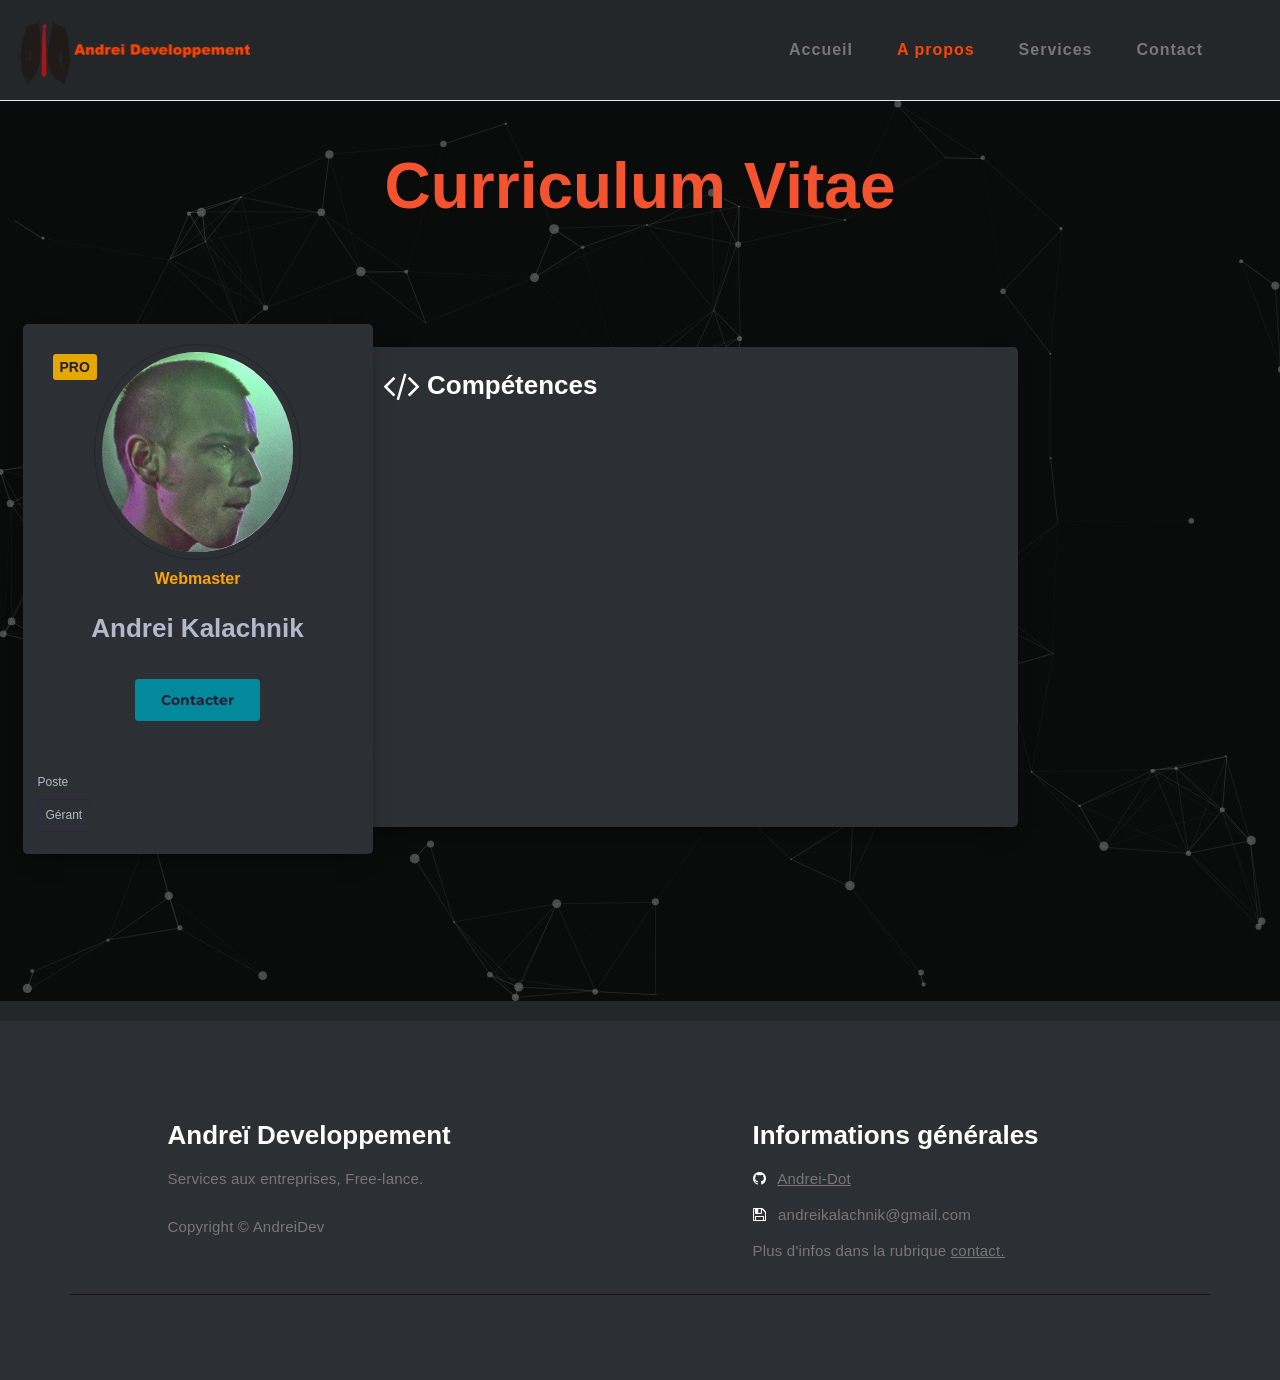
==== p/curriculum.html @ 9ac5d303 "First rel" ====
<!DOCTYPE html>
<html lang = "fr-FR">
<head>
  <meta charset = "UTF-8">
  <!--Bootstrap/FA/css-->
  <meta name = "keywords" content = "geotrade, depollution, désamiantage, desamiantage, dépollution, déconstruction, deconstruction"
  <meta name = "description" content = "entreprise de désamiantage, de dépollution et de traitements de déchets etc..">
  <link rel = "stylesheet" href = "../css/bootstrap.min.css">
  <link rel = "stylesheet" href = "../css/font-awesome.min.css">
  <link rel = "stylesheet" href = "../css/style1.css">  
  <link rel = "stylesheet" href = "../css/card.css">
  <!--Favicon-->
  <link rel="shortcut icon" type="image/ico" href="../res/favicon.png" />
  <!--Title-->
  <title> Andrei K. - Developpement </title>
</head>
<!--Body-->
<body>
<!--Preloader-->
<div class="preloader">
     <div class="sk-spinner sk-spinner-wordpress">
          <span class="sk-inner-circle"></span>
     </div>
</div>
<!--Navbar-->
<div class="navbar navbar-default navbar-static-top" role="navigation">
     <div class="container"> 
          <div class="navbar-header">
               <button class="navbar-toggle" data-toggle="collapse" data-target=".navbar-collapse">
                     <span class="icon icon-bar"></span>
                     <span class="icon icon-bar"></span>
                     <span class="icon icon-bar"></span>
               </button>
          <a href = "../index.html">
               <img src="../res/logo.png" class="logo_pos" alt="logo">
          </a>
</div>
<div class="collapse navbar-collapse">
               <ul class="nav navbar-nav navbar-right">
                    <li><a href="../index.html">Accueil</a></li>
                    <li class="active"><a href="contact.html">A propos</a></li>
                    <li><a href="../p/services.html">Services</a></li>
                    <li><a href="contact.html">Contact</a></li>
               </ul>
          </div>
     </div>
</div>
<!--Parallax Section-->
<section id="home" class="">
     <div class="overlay"></div>
     <div id="particles-js"></div>
          <div class="container">
               <div class="row">
                    <div class="col-md-12 col-sm-12">
                         <br>
                         <br>
                         <h0>Curriculum Vitae</h0>
               </div>
          </div>
     </div>
</section>
<!--Blog section-->
<section id="blog">
     <div class="container">
          <div class="row">
               <div class="col-md-offset-1 col-md-10 col-sm-12">
                    <div class="blog-post-thumb">
                         <div class = "card-extension-cv">
                              <h70><i class="fa fa-code fa-lg"></i> Compétences</h70>
                              <div id="custom" class="yellow big"></div> 

                              </div>
                         <div class="card-container">
                              <span class="pro">PRO</span>
                              <img class="round" src="../res/moi.jpg" alt="user"/>
                              <br><br>
                              <h5>Webmaster</h5>
                              <h3>Andrei Kalachnik</h3>
                              <br>
                              <div class="buttons">
                                   <button class="primary"><a href="rea.html">Contacter</a></button>
                              </div>
                              <div class="skills">
                                   <h6>Poste</h6>
                                   <ul>
                                     <li>Gérant</li>
                                   </ul>
                              </div>
                              <div class = "txt-container"></div>
                         </div>
                      </div>
                   </div>
                </div>
             </div>
          </div>
</section>
 <!--Scripts-->
 <script src="../js/jquery.js"></script>
 <script src="../js/bootstrap.min.js"></script>
 <script src="../js/particles.min.js"></script>
 <script src="../js/app.js"></script>
 <script src="../js/jquery.parallax.js"></script>
 <script src="../js/smoothscroll.js"></script>
 <script src="../js/custom.js"></script>
</body>
<!--Footer-->
<footer>
     <div class="container">
          <div class="row">
               <div class="col-md-5 col-md-offset-1 col-sm-6">
                    <h3>Andreï Developpement</h3>
                    <p>Services aux entreprises, Free-lance.</p>
                    <div class="footer-copyright">
                    <p>Copyright &copy; AndreiDev</p>
                  </div>
             </div>
             <div class="col-md-4 col-md-offset-1 col-sm-6">
                    <h3>Informations générales</h3>
                    <p><i class="fa fa-github"></i><a href = "https://github.com/Andrei-dot"> <u>Andrei-Dot</u></a></p>
                    <p><i class="fa fa-save"></i> andreikalachnik@gmail.com</p>
                    <p>Plus d'infos dans la rubrique <a href="contact.html"><u>contact.</u></a></p>
             </div>
             <div class="clearfix col-md-12 col-sm-12">
                  <hr>
             </div>
        </div>
   </div>
</footer>
</html>
---- css/style1.css ----
body {
background: #23272A;
font-family: 'Arial', sans-serif;
font-style: normal;
font-weight: 300;
overflow-x: hidden;
}

/*---------------------------------------
Text Sliding              
-----------------------------------------*/

.animated-text {
color : #fff;
position: absolute;
top: -10%;
left: 50%;
transform: translate(-50%,-50%);
background: transparent;
padding: 0 40px;
height: 60px;
overflow: hidden;
}

.line {
text-transform: uppercase;
text-align: center;
font-weight: bold;
font-size: 40px;
line-height: 60px;
}

.line:first-child {
animation: anim 12s infinite;
}

@keyframes anim {
        0% {
                margin-top: 0;
        }
        16% {
                margin-top: -60px;
        }
        33% {
                margin-top: -120px;
        }
        50% {
                margin-top: -180px;
        }
        66% {
                margin-top: -120px;
        }
        82% {
                margin-top: -60px;
        }
        100% {
                margin-top: 0;
        }
}

/*---------------------------------------
Typographie              
-----------------------------------------*/

h0 {
font-family:arial, sans-serif;
padding-bottom: 6px;
font-size: 64px;
font-weight: bold;
color: #f3532f;
}

h1 {
font-family:arial, sans-serif;
padding-bottom: 6px;
font-size: 32px;
font-weight: bold;
color: #f3532f;
}

h2 {
color: gray;
font-size: 18px;
font-weight: normal;
letter-spacing: 2px;
font-family: Arial, sans-serif;        
}

h3 {
padding-bottom: 6px;
font-weight: bold;
font-size: 26px;
}

h5 {
color: orange;
padding-bottom: 6px;
font-weight: bold;
font-size: 16px;      
}

p {
color: #777;
font-size: 15px;
font-weight: 300;
line-height: 26px;
letter-spacing: 0.2px;
}

.btn-success:focus {
background-color: #000;
border-color: transparent;
}

/*---------------------------------------
General               
-----------------------------------------*/

html{
-webkit-font-smoothing: antialiased;
}

a {
color: inherit;
-webkit-transition: 0.5s;
-o-transition: 0.5s;
transition: 0.5s;
text-decoration: none !important;
}
a:hover, a:active, a:focus {
color: #4d638c;
outline: none;
}

* {
-webkit-box-sizing: border-box;
-moz-box-sizing: border-box;
box-sizing: border-box;
}

*:before,
*:after {
-webkit-box-sizing: border-box;
-moz-box-sizing: border-box;
box-sizing: border-box;
}

#about, 
#gallery,
#contact,
#blog, 
#blog-single-post {
padding-top: 60px;
padding-bottom: 80px;
}

.overlay {
background: rgba(0,0,0,0.7 );
width: 100%;
height: 100vh;
position: absolute;
top: 0;
left: 0;
right: 0;
bottom: 0;
}

.parallax-section {
background-attachment: fixed !important;
background-size: cover !important;
overflow: hidden;
}

/*---------------------------------------
Preloader section              
-----------------------------------------*/

.preloader {
position: fixed;
top: 0;
left: 0;
width: 100%;
height: 100%;
z-index: 99999;
display: flex;
flex-flow: row nowrap;
justify-content: center;
align-items: center;
background: none repeat scroll 0 0 #23272A;
}

.sk-spinner-wordpress.sk-spinner {
background-color: red;
width: 40px;
height: 40px;
border-radius: 40px;
position: relative;
-webkit-animation: sk-innerCircle 1s linear infinite;
animation: sk-innerCircle 1s linear infinite; 
}

.sk-spinner-wordpress .sk-inner-circle {
display: block;
background-color: #ffffff;
width: 16px;
height: 16px;
position: absolute;
border-radius: 8px;
top: 5px;
left: 5px; 
}

@-webkit-keyframes sk-innerCircle {
0% {
-webkit-transform: rotate(0);
        transform: rotate(0); }

100% {
-webkit-transform: rotate(360deg);
        transform: rotate(360deg); } }

@keyframes sk-innerCircle {
0% {
-webkit-transform: rotate(0);
        transform: rotate(0); }

100% {
-webkit-transform: rotate(360deg);
        transform: rotate(360deg); } }

/*---------------------------------------
Main Navigation             
-----------------------------------------*/

.navbar-default {
background: #23272A;
margin: 0 !important;
padding: 25px 0;
font-weight: bold;
}

.navbar-default .navbar-brand {
color: #555;
font-family: Arial, sans-serif;
font-weight: bold;
text-transform: uppercase;
letter-spacing: 4px;
margin: 0;
}

.navbar-default .navbar-nav li a {
color: #777;
font-size: 16px;
letter-spacing: 1px;
-webkit-transition: all 0.4s ease-in-out;
transition: all 0.4s ease-in-out;
padding-right: 22px;
padding-left: 22px;
/* right: -220%; */ 
}

.navbar-default .navbar-nav > li a:hover {
color: orangered !important;
}

.navbar-default .navbar-nav > li > a:hover,
.navbar-default .navbar-nav > li > a:focus {
color: #606066;
background-color: transparent;
}

.navbar-default .navbar-nav li a:hover,
.navbar-default .navbar-nav .active > a {
color: orangered;
}

.navbar-default .navbar-nav > .active > a,
.navbar-default .navbar-nav > .active > a:hover,
.navbar-default .navbar-nav > .active > a:focus {
color: orangered;
/* right: -254%; */ 
background-color: transparent;
}

.navbar-default .navbar-toggle {
 border: none;
 padding-top: 10px;
}

.navbar-default .navbar-toggle .icon-bar {
background: orange;
border-color: transparent;
}

.navbar-default .navbar-toggle:hover,
.navbar-default .navbar-toggle:focus { 
background-color: transparent;
}

/*---------------------------------------
Home section              
-----------------------------------------*/

#home {
background-size: cover;
background-position: center center;
color: #ffffff;
display: -webkit-box;
display: -webkit-flex;
 display: -ms-flexbox;
display: flex;
-webkit-box-align: center;
-webkit-align-items: center;
-ms-flex-align: center;
 align-items: center;
position: relative;
text-align: center;
}

.text_pos_mentions {
position: absolute;
top: 720px;
left: 300px;
}

.text_pos_activi {
position: absolute;
top: 100px;
left: 300px;
font-size: 80%;
}

.logo_pos {
position: absolute;
top: -17px;
left: 20px;
width:230px;
height:140px;
}

.main-home {
background: url('../res/home.jpg') no-repeat;
height: 80vh;
}

#particles-js {
position: absolute;
width: 100%;
height: 100vh;
top: 0;
left: 0;
}

#home .btn {
background: white;
border: 2px solid white;
border-radius: 100px;
color: #444;
font-family: 'Arial', serif;
font-size: 10px;
font-weight: bold;
letter-spacing: 2px;
text-transform: uppercase;
padding: 13px 22px;
margin-top: 42px;
transition: all 0.4s ease-in-out;
}

#home .btn:hover {
background: transparent;
border-color: #ffffff;
color: #ffffff;
}

/*---------------------------------------
Contact section              
-----------------------------------------*/

#contact .col-md-4 {
padding-left: 0px;
}

#contact .col-md-12 {
padding-left: 0;
}

.blog-post-thumb {
border-bottom: 1px solid #f0f0f0;
padding-top: 32px;
padding-bottom: 62px;
margin-bottom: 32px;
}

.blog-post-thumb:last-child {
border-bottom: 0px;
padding-bottom: 32px;
margin-bottom: 0px;
}

.blog-post-image,
.blog-post-video {
padding-top: 22px;
padding-bottom: 22px;
width: 100%;
}

#about img,
.blog-post-image img {
border-radius: 1px;
}

.blog-post-title a {
color: #222;
}

.blog-post-title a:hover {
color: orange;
}

.blog-post-des .btn {
border-radius: 100px;
color: #777;
font-weight: bold;
letter-spacing: 1px;
padding: 14px 28px;
margin-top: 26px;
transition: all 0.4s ease-in-out;
}

.blog-post-des .btn:hover {
background: orange;
border-color: transparent;
color: #ffffff;
}

.blog-author .media a,
.blog-comment .media  {
color: #444;
font-size: 18px;
letter-spacing: 1px;
}

#about .col-md-6, #about .col-md-4,
.blog-comment-form .col-md-4 {
padding-left: 0px;
}


/*---------------------------------------
Blog Single Post section              
-----------------------------------------*/

#blog-single-post .blog-single-post-image {
padding-top: 22px;
}

#blog-single-post .blog-single-post-image .col-md-4 {
padding-left: 0px;
padding-right: 0px;
padding-bottom: 22px;
}

#blog-single-post .blog-single-post-image img {
border-radius: 1px;
padding-right: 12px;
}

#blog-single-post .blog-post-des h3 {
padding-top: 16px;
}

/*---------------------------------------
Footer section              
-----------------------------------------*/

footer {
background: #2C2F33;
color: #ffffff;
padding: 80px 0px;
position: relative;
}

footer .col-md-4 .fa {
color: #ffffff;
padding-right: 8px;
}

footer hr {
border-color: #121212;
margin-top: 20px;
margin-bottom: 5px;
}

footer .footer-copyright {
padding-top: 12px;
}

/*---------------------------------------
Mobile Responsive         
-----------------------------------------*/

@media (max-width: 980px) {

.main-about,
.main-single-post,  
.main-gallery,
.main-contact {
height: 35vh;
}
}

@media (max-width: 768px) {

#about .col-md-6 img {
padding-left: 0px;
}

#blog-single-post .blog-single-post-image img {
padding-bottom: 22px;
}

footer .col-md-4 {
padding-top: 22px;
}
}

@media (max-width: 650px) {

#about, #gallery,
#contact,
#blog, #blog-single-post {
padding-top: 60px;
padding-bottom: 60px;
}
}
---- css/card.css ----
@import url('https://fonts.googleapis.com/css?family=Montserrat');

* {
	box-sizing: border-box;
}

bdy {
	background-color: #28223F;
	font-family: Montserrat, sans-serif;
	
	display: grid;
	align-items: center;
	justify-content: center;
	flex-direction: column;

	min-height: 100vh;
	margin: 0;
}

h30 {
	margin: 10px 0;
}

h60 {
	margin: 5px 0;
	text-transform: uppercase;
}

h70 {
	position: absolute;
	text-align: left;
	right: 420px;
	top: 20px;
	color: white;
	font-family: Arial, Helvetica, sans-serif;
	font-size: 26px;
	font-weight: bold;

}

pd {
	font-size: 14px;
	line-height: 21px;
}

.card-extension-cv {
	margin-left: 55px;
	margin-bottom: 55px;
	background-color: #2C2F33;
	border-radius: 5px;
	box-shadow: 0px 10px 20px -10px rgba(0,0,0,0.75);
	color: #B3B8CD;
	padding-top: 480px;
	position: absolute;
	width: 650px;
	max-width: 100%;
	text-align: center;
	right: 110px;
	top: 55px;
}

.card-container {
	margin-left: 55px;
	margin-bottom: 55px;
	background-color: #2C2F33;
	border-radius: 5px;
	box-shadow: 0px 10px 20px -10px rgba(0,0,0,0.75);
	color: #B3B8CD;
	padding-top: 0px;
	position: relative;
	width: 350px;
	max-width: 100%;
	text-align: center;
	right: 200px;
}

.card-container-m {
	display: inline-block;
	margin-left: 55px;
	margin-bottom: 55px;
	background-color: #231E39;
	border-radius: 5px;
	box-shadow: 0px 10px 20px -10px rgba(0,0,0,0.75);
	color: #B3B8CD;
	padding-top: 30px;
	position: relative;
	width: 350px;
	max-width: 100%;
	text-align: center;
}

.card-container-m .pro {
	color: #231E39;
	background-color: #FEBB0B;
	border-radius: 3px;
	font-size: 14px;
	font-weight: bold;
	padding: 3px 7px;
	position: absolute;
	top: 30px;
	left: 30px;
}

.card-container-m .round {
	border: 1px solid #2C2F33;
	border-radius: 50%;
	padding: 7px;
}

.card-container .pro {
	color: #231E39;
	background-color: #e5a800;
	border-radius: 3px;
	font-size: 14px;
	font-weight: bold;
	padding: 3px 7px;
	position: absolute;
	top: 30px;
	left: 30px;
}

.card-container .round {
	border: 1px solid #23272A;
	border-radius: 50%;
	padding: 7px;
	position: relative;
	top: 20px;
}

button.primary {
	background-color: #02899C;
	border: 1px solid #02899C;
	border-radius: 3px;
	color: #231E39;
	font-family: Montserrat, sans-serif;
	font-weight: bold;
	padding: 10px 25px;
}

button.primary.ghost {
	background-color: transparent;
	color: #02899C;
}

.skills {
	border-radius: 5px;
	background-color: #2C2F33;
	text-align: left;
	padding: 15px;
	margin-top: 30px;
}

.skills ul {
	list-style-type: none;
	margin: 0;
	padding: 0;
}

.skills ul li {
	border: 1px solid #2D2747;
	border-radius: 2px;
	display: inline-block;
	font-size: 12px;
	margin: 0 7px 7px 0;
	padding: 7px;
}
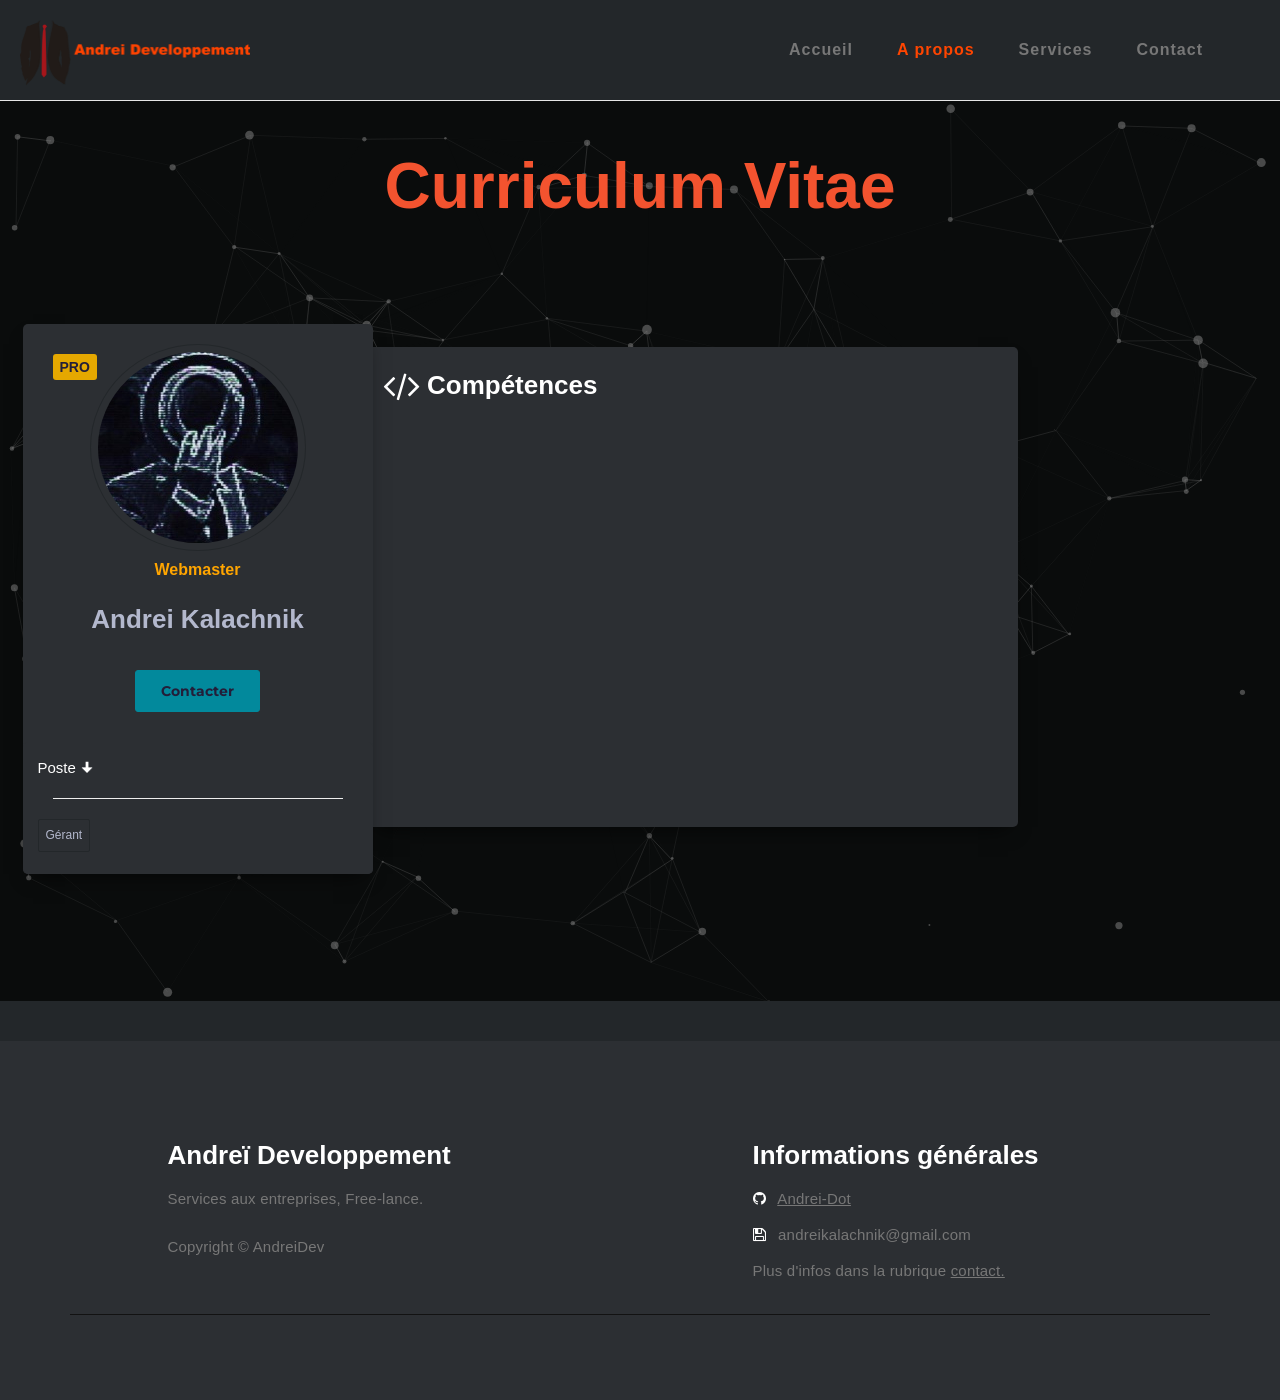
==== commit 12d5d4b5: "Second envoi (ajout de la page Services, correction de bugs..)" ====
--- a/p/curriculum.html
+++ b/p/curriculum.html
@@ -3,8 +3,6 @@
 <head>
   <meta charset = "UTF-8">
   <!--Bootstrap/FA/css-->
-  <meta name = "keywords" content = "geotrade, depollution, désamiantage, desamiantage, dépollution, déconstruction, deconstruction"
-  <meta name = "description" content = "entreprise de désamiantage, de dépollution et de traitements de déchets etc..">
   <link rel = "stylesheet" href = "../css/bootstrap.min.css">
   <link rel = "stylesheet" href = "../css/font-awesome.min.css">
   <link rel = "stylesheet" href = "../css/style1.css">  
@@ -14,6 +12,7 @@
   <!--Title-->
   <title> Andrei K. - Developpement </title>
 </head>
+
 <!--Body-->
 <body>
 <!--Preloader-->
@@ -81,7 +80,10 @@
                                    <button class="primary"><a href="rea.html">Contacter</a></button>
                               </div>
                               <div class="skills">
-                                   <h6>Poste</h6>
+                                   <h7>Poste 🠋</h7>
+                                   <div class="clearfix col-md-12 col-sm-12">
+                                        <hr>
+                                   </div>
                                    <ul>
                                      <li>Gérant</li>
                                    </ul>
@@ -94,15 +96,18 @@
              </div>
           </div>
 </section>
- <!--Scripts-->
- <script src="../js/jquery.js"></script>
- <script src="../js/bootstrap.min.js"></script>
- <script src="../js/particles.min.js"></script>
- <script src="../js/app.js"></script>
- <script src="../js/jquery.parallax.js"></script>
- <script src="../js/smoothscroll.js"></script>
- <script src="../js/custom.js"></script>
 </body>
+
+     <!--SCRIPTS-->
+     <script src="../js/jquery.js"></script>
+     <script src="../js/bootstrap.min.js"></script>
+     <script src="../js/particles.min.js"></script>
+     <script src="../js/app.js"></script>
+     <script src="../js/jquery.parallax.js"></script>
+     <script src="../js/smoothscroll.js"></script>
+     <script src="../js/custom.js"></script>
+     <!--/SCRIPTS-->
+
 <!--Footer-->
 <footer>
      <div class="container">
--- a/css/style1.css
+++ b/css/style1.css
@@ -97,6 +97,23 @@
 padding-bottom: 6px;
 font-weight: bold;
 font-size: 16px;      
+}
+
+h6 {
+font-family:arial, sans-serif;
+padding-bottom: 6px;
+font-size: 64px;
+font-weight: bold;
+position: relative;
+top: -350px;
+color: #f3532f;
+}
+
+h7 {
+   font-family: Arial, sans-serif;
+   font-size: 15px;
+   font-style: normal;
+   color: white;
 }
 
 p {
@@ -343,6 +360,11 @@
 height: 80vh;
 }
 
+.main-services {
+height: 85vh;
+}
+
+
 #particles-js {
 position: absolute;
 width: 100%;
--- a/css/card.css
+++ b/css/card.css
@@ -41,6 +41,22 @@
 pd {
 	font-size: 14px;
 	line-height: 21px;
+}
+
+.services-box {
+	margin-left: 55px;
+	margin-bottom: 55px;
+	background-color: #2C2F33;
+	border-radius: 5px;
+	box-shadow: 0px 10px 20px -10px rgba(0,0,0,0.75);
+	color: #B3B8CD;
+	padding-top: 480px;
+	position: absolute;
+	width: 1700px;
+	height: 745px;
+	text-align: center;
+	right: -364px; 
+	top: -720px;
 }
 
 .card-extension-cv {
@@ -157,7 +173,7 @@
 }
 
 .skills ul li {
-	border: 1px solid #2D2747;
+	border: 1px solid #23272A;
 	border-radius: 2px;
 	display: inline-block;
 	font-size: 12px;
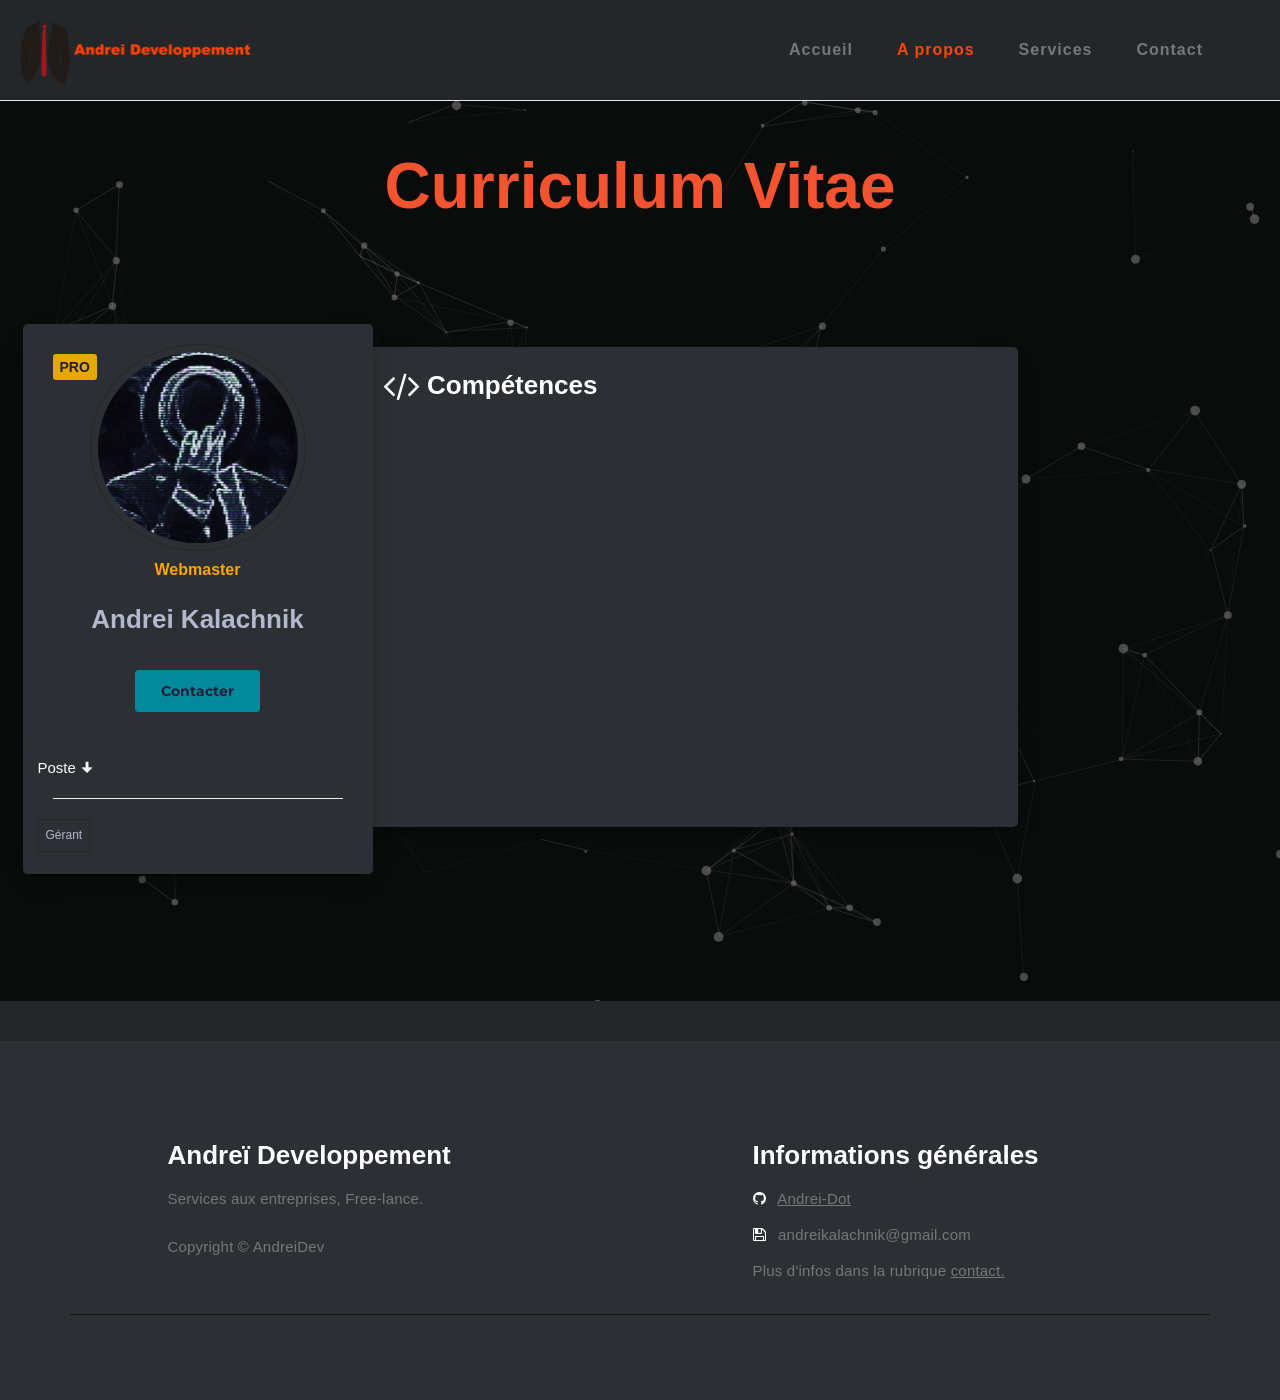
==== commit 4855d9fc: "Troisième envoie : Perfeciton de la page services + tarifs" ====
--- a/p/curriculum.html
+++ b/p/curriculum.html
@@ -37,7 +37,7 @@
 <div class="collapse navbar-collapse">
                <ul class="nav navbar-nav navbar-right">
                     <li><a href="../index.html">Accueil</a></li>
-                    <li class="active"><a href="contact.html">A propos</a></li>
+                    <li class="active"><a href="curriculum.html">A propos</a></li>
                     <li><a href="../p/services.html">Services</a></li>
                     <li><a href="contact.html">Contact</a></li>
                </ul>
--- a/css/card.css
+++ b/css/card.css
@@ -35,7 +35,16 @@
 	font-family: Arial, Helvetica, sans-serif;
 	font-size: 26px;
 	font-weight: bold;
+}
 
+h80 {
+	position: absolute;
+	text-align: center;
+	top: 30px;
+	color: #e5a800;
+	font-weight: bold;
+	font-size: 26px;
+	
 }
 
 pd {
@@ -53,10 +62,10 @@
 	padding-top: 480px;
 	position: absolute;
 	width: 1700px;
-	height: 745px;
+	height: 855px;
 	text-align: center;
 	right: -364px; 
-	top: -720px;
+	top: -810px;
 }
 
 .card-extension-cv {
